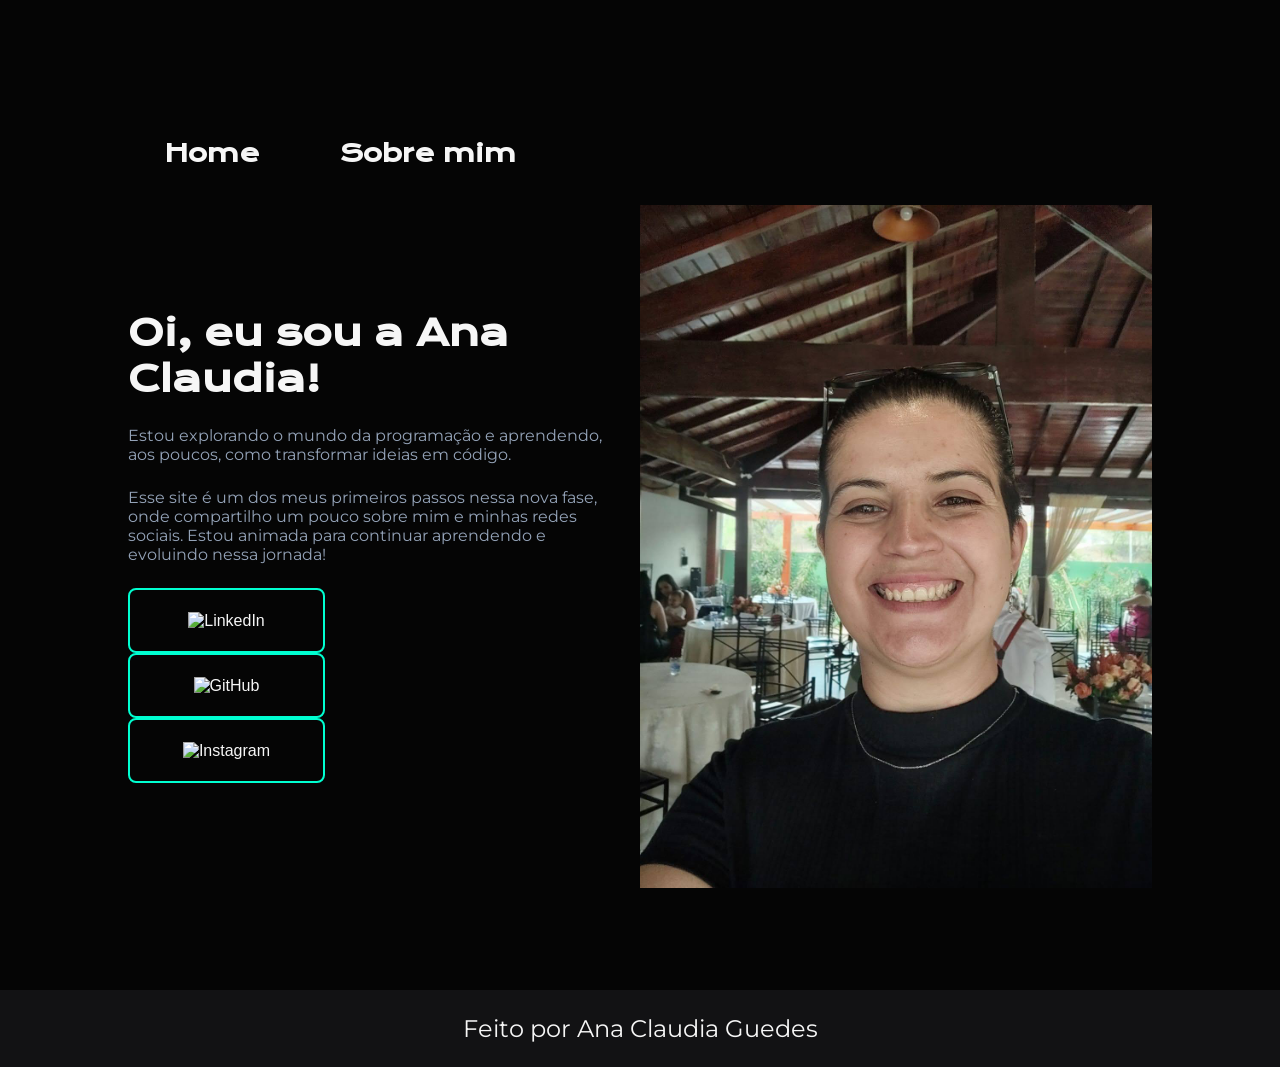
==== index.html @ 31c85d91 "apresentação" ====
<!DOCTYPE html>
<html lang="pt-br">

<head>
    <meta charset="UTF-8">
    <meta name="viewport" content="width=device-width, initial-scale=1.0">
    <title>Apresentacao</title>
    <link rel="stylesheet" href="style.css">
</head>

<body>
    <header>
        <header class="cabecalho">
        <nav class="cabecalhoMenu">
            <a class="cabecalhoMenuLink" href="index.html">Home</a>
            <a class="cabecalhoMenuLink" href="about.html">Sobre mim</a>
        </nav>
    </header>
    <main class="apresentacao">
        <section class="apresentacaoConteudo">
            <h1 class="apresentacaoConteudoTitulo">Oi, eu sou a Ana Claudia!</h1>
            <p class="apresentacaoConteudoTexto">Estou explorando o mundo da programação e aprendendo, aos poucos, como transformar ideias em código.</p>
            <p class="apresentacaoConteudoTexto"> Esse site é um dos meus primeiros passos nessa nova fase, onde compartilho um pouco sobre mim e minhas redes sociais. Estou animada para continuar aprendendo e evoluindo nessa jornada!</p>
            <div class="apresentacaolinks">
                <a class="apresentacaoLinksLink"
                    href="https://www.linkedin.com/in/ana-claudia-dos-santos-guedes-71b762196/"
                    target="_blank">
                    <img src="./assets/LinkedIn.png" alt="LinkedIn"> </a>
                <a class="apresentacaoLinksLink" href="https://github.com/anaclaudiaguedes1234-max"
                    target="_blank">
                    <img src="./assets/GitHub.png" alt="GitHub">
                </a>
                <a class="apresentacaoLinksLink" href="https://www.instagram.com/anaclaudiaguedes/"
                    target="_blank">
                    <img src="./assets/Instagram.png" alt="Instagram">
                </a>
            </div>
        </section>
        <img class="apresentacaoImagem" src="./assets/Imagem.jpg" alt="Imagem Ana Claudia">
    </main>
    <footer class="rodape">
        <p class="rodapeTexto">Feito por Ana Claudia Guedes</p>
    </footer>
</body>
---- style.css ----
@import url('https://fonts.googleapis.com/css2?family=Krona+One&family=Montserrat&display=swap');

:root{
    --cor-primaria: #00FFD1; /* Ciano Neon/Futurista */
    --cor-secundaria: #F6F6F6; /* Branco Puro para títulos */
    --cor-fundo: #050505; /* Preto Profundo */
    --cor-texto: #94A3B8; /* Cinza Azulado para descrições */
    --cor-hover: #00FFD1; 
    --cor-terciaria: #121214; /* Cinza muito escuro para o rodapé */
}
*{
    margin: 0 ;
    padding: 0;
}

body{
    font-family: Arial, sans-serif;
    background-color: var(--cor-fundo);
    color: var(--cor-secundaria);
}

.cabecalho{
    padding: 8% 10% 0 10%;
}

.cabecalhoMenu{
    display: flex;
    padding: 36px;
    gap: 80px;
}

.cabecalhoMenuLink{
    font-weight: 600;
    color: var(--cor-secundaria);
    font-size: 1.5rem;
    font-family: "Krona One", sans-serif;
    text-decoration: none;
}

.apresentacao{
    padding: 0 10% 8% 10%;
    display: flex;
    align-items:center;
    justify-content: center;
    gap: 32px;
}

.apresentacaoConteudo{
    width: 50%;
    display: flex;
    flex-direction: column;
    gap: 24px;
}

.apresentacaoConteudoTitulo{
    font-size: 2.25rem;
    font-family: "Krona One", sans-serif;
}

.apresentacaoConteudoTexto{
    font-size: 1rem;
    font-family: "Montserrat", sans-serif;
    color: var(--cor-texto);
}

.apresentacaoLinks{
    display: flex;
    justify-content: space-between;
}

.apresentacaoLinksLink{
    display: flex;
    justify-content: center;
    align-items: center;
    background-color: var(--cor-fundo);
    border: 2px solid var(--cor-primaria);
    width: 150px;
    text-align: center;
    border-radius: 8px;
    padding: 21.5px;
    text-decoration: none;
    color: var(--cor-secundaria);
    
}

.apresentacaoLinksLink:hover{
    background-color: rgba(0, 255, 209, 0.1);
    color: var(--cor-primaria);
    box-shadow: 0 0 15px var(--cor-primaria);
    border-color: var(--cor-primaria);
    transition: 0.3s;
}
.apresentacaoImagem{
    width: 50%;
}

.rodape{
    padding: 24px;
    color: var(--cor-secundaria);
    background-color: var(--cor-terciaria);
    text-align: center;
    font-family: "Montserrat", sans-serif;
    font-size: 1.5rem;
    font-weight: 400;
}

@media (max-width:1200px){
    .cabecalho{
        padding: 10%;
    }
    
    .cabecalhoMenu{
        justify-content: center;
    }

    .apresentacao{
        flex-direction: column-reverse;
        padding: 5%;
    }

    .apresentacaoConteudo{
        width: auto;
    }
}
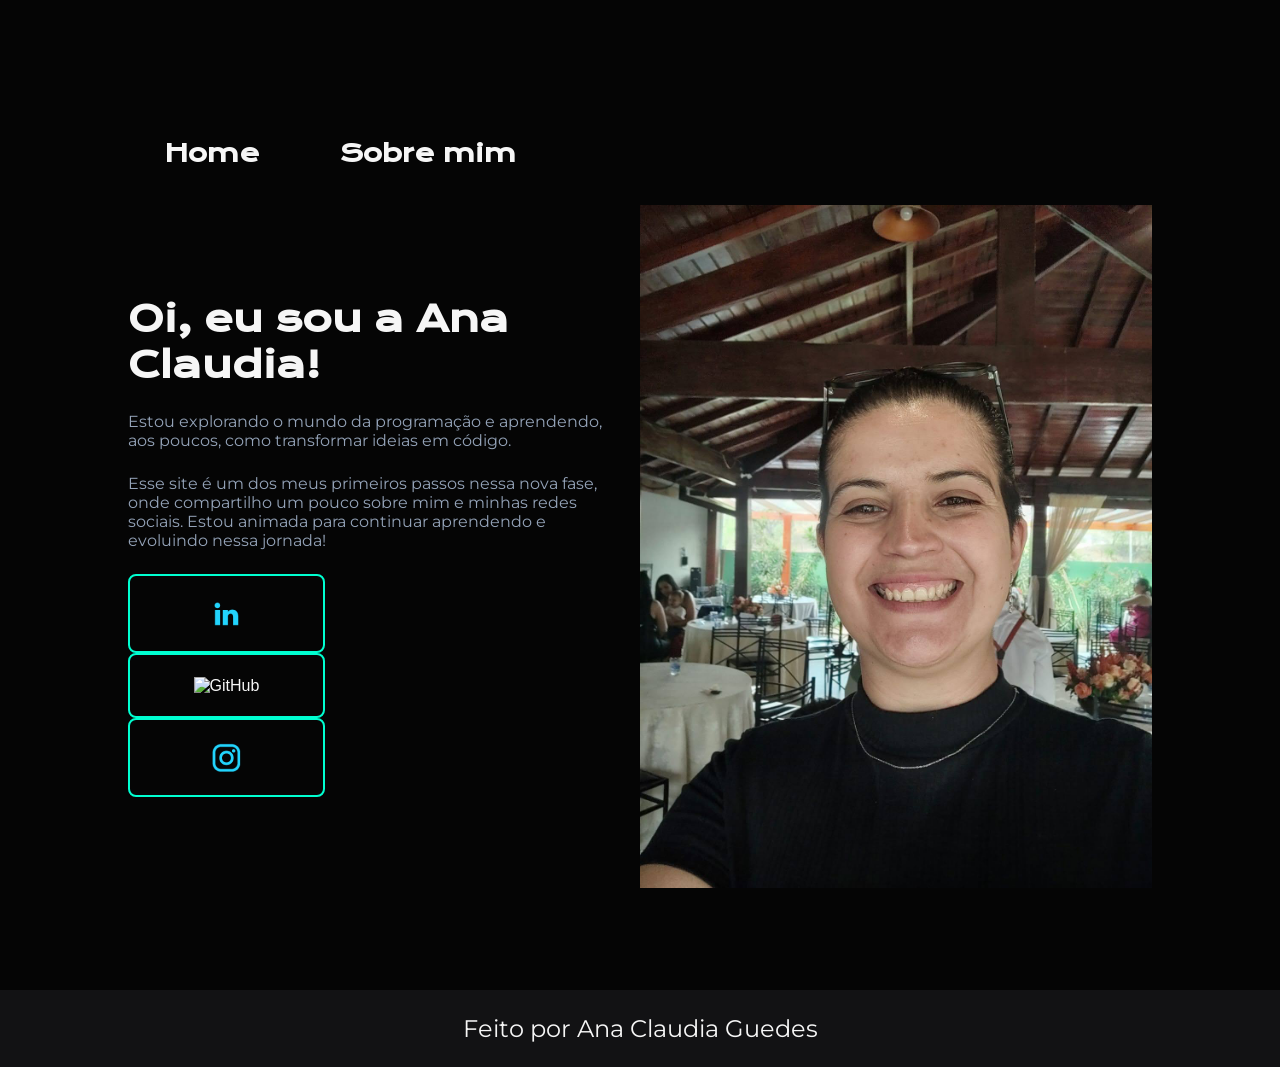
==== commit 6cbfe562: "correção imagens" ====
--- a/index.html
+++ b/index.html
@@ -25,14 +25,14 @@
                 <a class="apresentacaoLinksLink"
                     href="https://www.linkedin.com/in/ana-claudia-dos-santos-guedes-71b762196/"
                     target="_blank">
-                    <img src="./assets/LinkedIn.png" alt="LinkedIn"> </a>
+                    <img src="./assets/linkedin.png" alt="LinkedIn"> </a>
                 <a class="apresentacaoLinksLink" href="https://github.com/anaclaudiaguedes1234-max"
                     target="_blank">
-                    <img src="./assets/GitHub.png" alt="GitHub">
+                    <img src="./assets/gitHub.png" alt="GitHub">
                 </a>
-                <a class="apresentacaoLinksLink" href="https://www.instagram.com/anaclaudiaguedes/"
+                <a class="apresentacaoLinksLink" href="https://www.instagram.com/anaclaudiasguedes/"
                     target="_blank">
-                    <img src="./assets/Instagram.png" alt="Instagram">
+                    <img src="./assets/instagram.png" alt="Instagram">
                 </a>
             </div>
         </section>
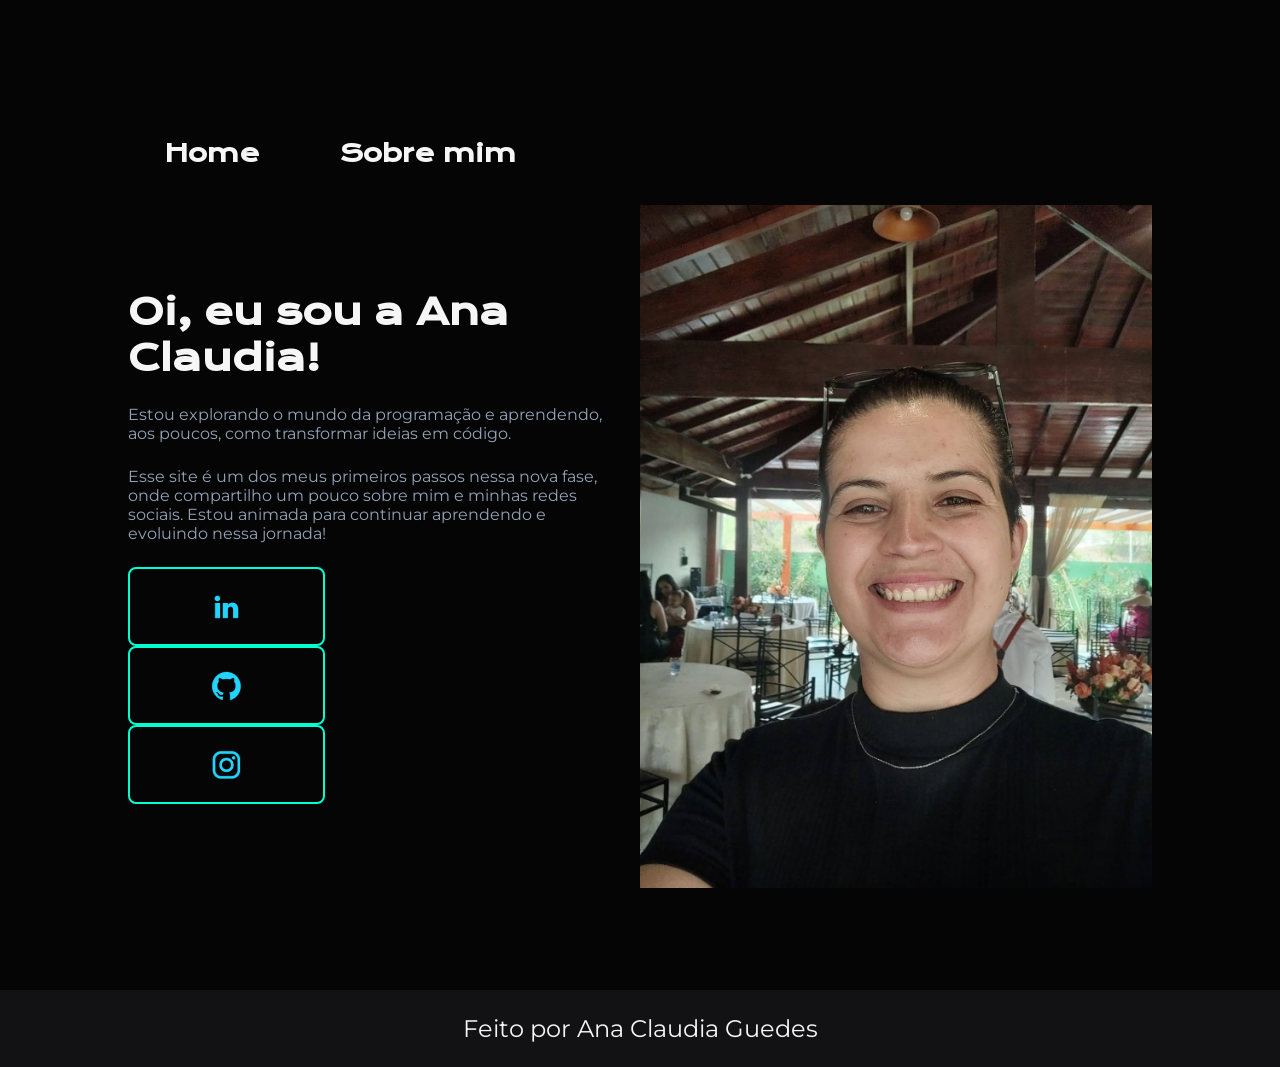
==== commit e627f2a3: "correção" ====
--- a/index.html
+++ b/index.html
@@ -28,7 +28,7 @@
                     <img src="./assets/linkedin.png" alt="LinkedIn"> </a>
                 <a class="apresentacaoLinksLink" href="https://github.com/anaclaudiaguedes1234-max"
                     target="_blank">
-                    <img src="./assets/gitHub.png" alt="GitHub">
+                    <img src="./assets/github.png" alt="GitHub">
                 </a>
                 <a class="apresentacaoLinksLink" href="https://www.instagram.com/anaclaudiasguedes/"
                     target="_blank">
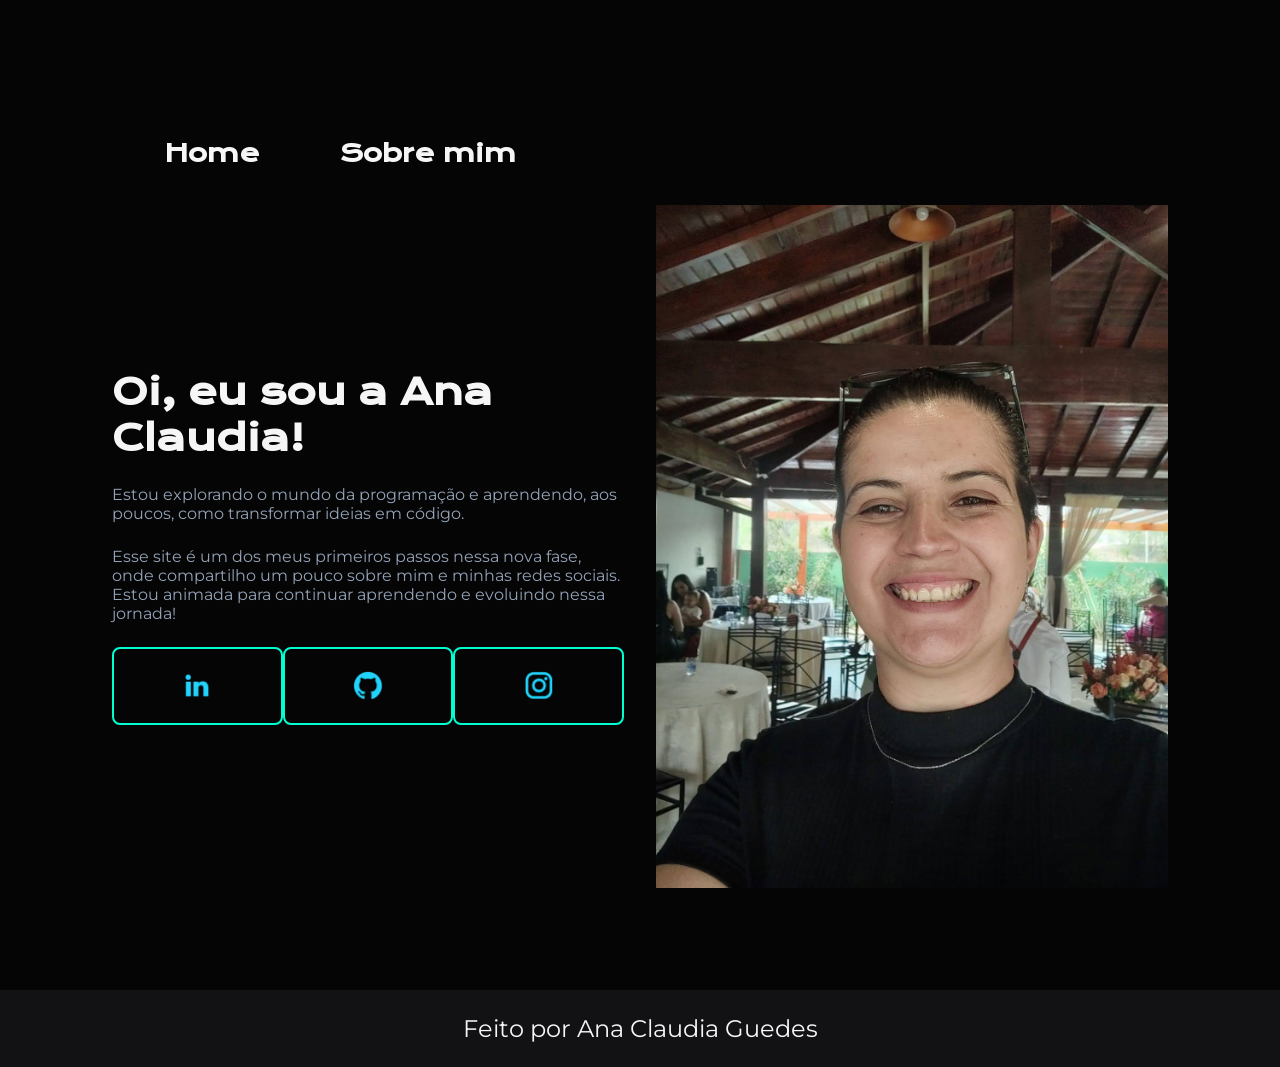
==== commit 1786db65: "correção" ====
--- a/index.html
+++ b/index.html
@@ -9,8 +9,7 @@
 </head>
 
 <body>
-    <header>
-        <header class="cabecalho">
+    <header class="cabecalho">
         <nav class="cabecalhoMenu">
             <a class="cabecalhoMenuLink" href="index.html">Home</a>
             <a class="cabecalhoMenuLink" href="about.html">Sobre mim</a>
@@ -21,7 +20,7 @@
             <h1 class="apresentacaoConteudoTitulo">Oi, eu sou a Ana Claudia!</h1>
             <p class="apresentacaoConteudoTexto">Estou explorando o mundo da programação e aprendendo, aos poucos, como transformar ideias em código.</p>
             <p class="apresentacaoConteudoTexto"> Esse site é um dos meus primeiros passos nessa nova fase, onde compartilho um pouco sobre mim e minhas redes sociais. Estou animada para continuar aprendendo e evoluindo nessa jornada!</p>
-            <div class="apresentacaolinks">
+            <div class="apresentacaoLinks">
                 <a class="apresentacaoLinksLink"
                     href="https://www.linkedin.com/in/ana-claudia-dos-santos-guedes-71b762196/"
                     target="_blank">
--- a/style.css
+++ b/style.css
@@ -83,6 +83,11 @@
     
 }
 
+.apresentacaoLinksLink img {
+    max-width: 32px;
+    height: auto;
+}
+
 .apresentacaoLinksLink:hover{
     background-color: rgba(0, 255, 209, 0.1);
     color: var(--cor-primaria);
